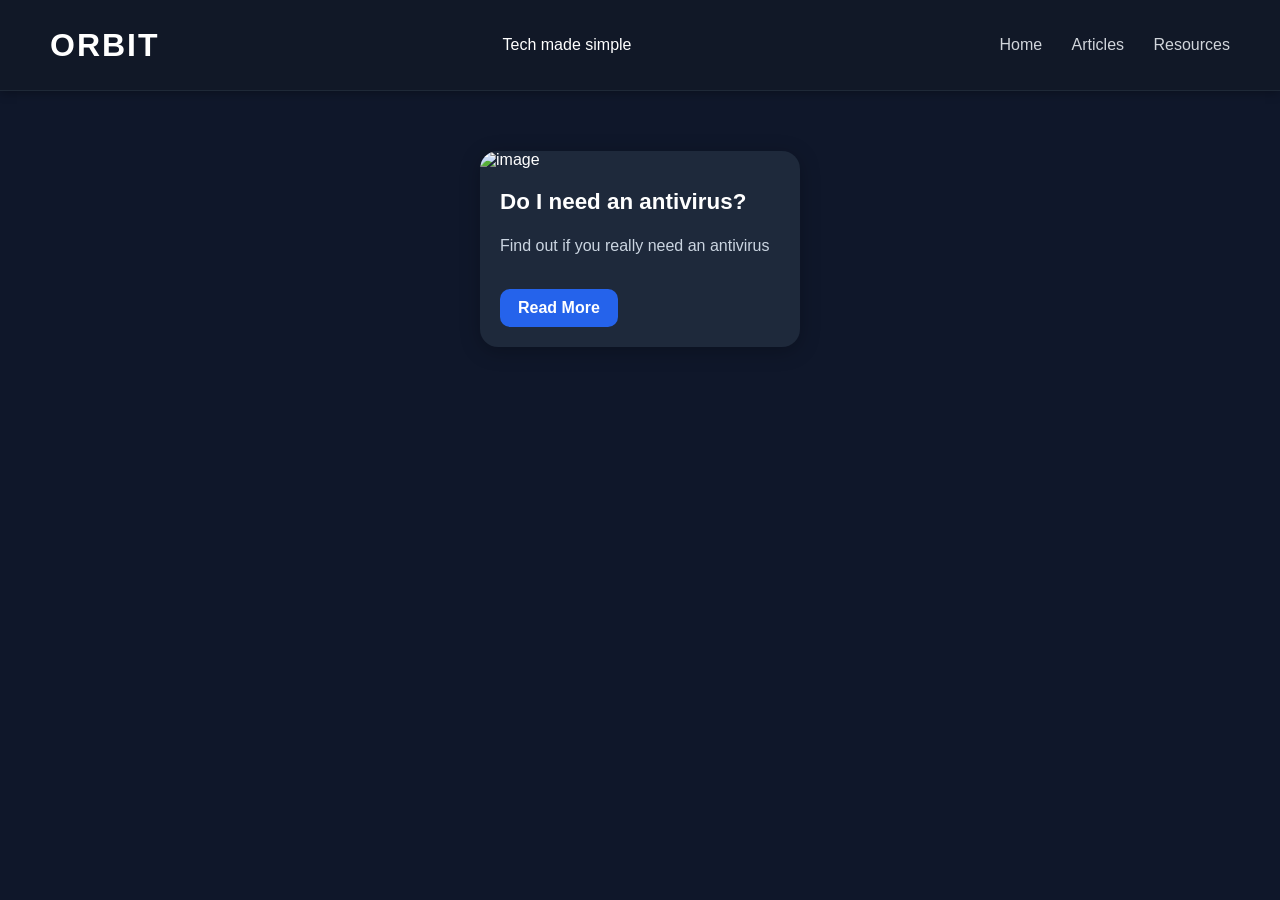
==== articles.html @ 8283e7f2 "Add initial articles.html structure and content" ====
<!doctype html>
<html lang="en">
  <head>
    <meta charset="UTF-8" />
    <meta name="viewport" content="width=device-width, initial-scale=1.0" />
    <title>Articles - Orbit</title>
    <link rel="stylesheet" href="style.css" />
  </head>
  <body>
    <header>
      <div class="logo">ORBIT</div>
      <p>Tech made simple</p>
      <nav>
        <a href="index.html">Home</a>
        <a href="articles.html">Articles</a>
        <a href="#">Resources</a>
      </nav>
    </header>
    <section class="articles">
      <div class="article-card">
        <img src="example.com" alt="image" />
        <div class="article-content">
          <h2>Do I need an antivirus?</h2>

          <p>Find out if you really need an antivirus</p>

          <a href="#" class="read-more"> Read More </a>
        </div>
      </div>
    </section>
  </body>
</html>
---- style.css ----
body {
  margin: 0;
  font-family: "Inter", sans-serif;
  background-color: #0f172a;
  color: white;
}

header {
  background: #111827;
  padding: 20px 50px;

  display: flex;
  justify-content: space-between;
  align-items: center;

  border-bottom: 1px solid #1f2937;
  box-shadow: 0 2px 10px rgba(0, 0, 0, 0.3);

  position: sticky;
  top: 0;
}

.logo {
  font-size: 2rem;
  font-weight: 700;
  letter-spacing: 2px;
}

nav a {
  color: #d1d5db;
  text-decoration: none;
  margin-left: 25px;
  font-size: 1rem;
  transition: color 0.2s;
}

nav a:hover {
  color: lightcyan;
}

.hero-button {
  display: inline-block;

  background: #2563eb;
  color: white;

  text-decoration: none;

  padding: 14px 28px;
  border-radius: 12px;

  font-size: 1rem;
  font-weight: 600;

  margin-top: 20px;

  transition: all 0.2s ease;
}

.hero-button:hover {
  background: #3b82f6;
  transform: translateY(-2px);
}

.hero {
  text-align: center;
  padding: 120px 20px;
}

.articles {
  display: flex;
  justify-content: center;
  gap: 30px;

  flex-wrap: wrap;

  padding: 60px 20px;
}

.article-card {
  background: #1e293b;

  width: 320px;

  border-radius: 18px;
  overflow: hidden;

  box-shadow: 0 4px 20px rgba(0, 0, 0, 0.25);

  transition: transform 0.2s ease;
}

.article-card:hover {
  transform: translateY(-5px);
}

.article-card img {
  width: 100%;
  height: 100px;

  object-fit: cover;
}

.article-content {
  padding: 20px;
}

.article-content h2 {
  margin-top: 0;
  font-size: 1.4rem;
}

.article-content p {
  color: #cbd5e1;
  line-height: 1.5;
}

.read-more {
  display: inline-block;

  margin-top: 15px;

  color: white;
  background: #2563eb;

  padding: 10px 18px;

  border-radius: 10px;

  text-decoration: none;
  font-weight: 600;

  transition: background 0.2s;
}

.read-more:hover {
  background: #3b82f6;
}
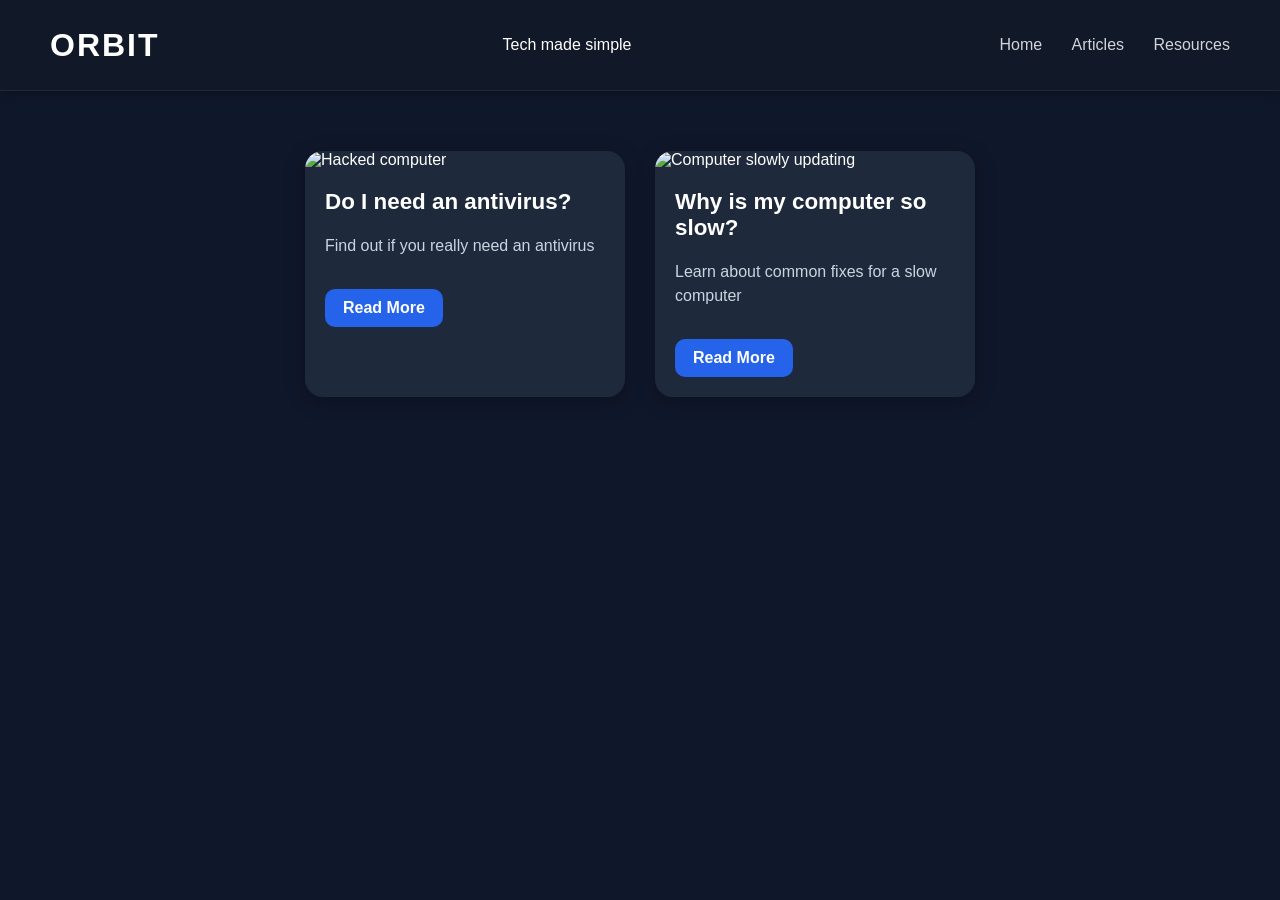
==== commit 19654c41: "Update articles.html with new resources and images" ====
--- a/articles.html
+++ b/articles.html
@@ -13,18 +13,38 @@
       <nav>
         <a href="index.html">Home</a>
         <a href="articles.html">Articles</a>
-        <a href="#">Resources</a>
+        <a href="resources.html">Resources</a>
       </nav>
     </header>
     <section class="articles">
       <div class="article-card">
-        <img src="example.com" alt="image" />
+        <img
+          src="https://plus.unsplash.com/premium_photo-1714618835760-5b2175ad3249?q=80&w=1189&auto=format&fit=crop&ixlib=rb-4.1.0&ixid=M3wxMjA3fDB8MHxwaG90by1wYWdlfHx8fGVufDB8fHx8fA%3D%3D"
+          alt="Hacked computer"
+        />
         <div class="article-content">
           <h2>Do I need an antivirus?</h2>
 
           <p>Find out if you really need an antivirus</p>
 
-          <a href="#" class="read-more"> Read More </a>
+          <a href="articles/do-i-need-an-antivirus.html" class="read-more">
+            Read More
+          </a>
+        </div>
+      </div>
+      <div class="article-card">
+        <img
+          src="https://images.unsplash.com/photo-1620843002805-05a08cb72f57?w=1000&auto=format&fit=crop&q=60&ixlib=rb-4.1.0&ixid=M3wxMjA3fDB8MHxzZWFyY2h8NHx8dXBkYXRlfGVufDB8fDB8fHww"
+          alt="Computer slowly updating"
+        />
+        <div class="article-content">
+          <h2>Why is my computer so slow?</h2>
+
+          <p>Learn about common fixes for a slow computer</p>
+
+          <a href="articles/why-is-my-computer-so-slow" class="read-more">
+            Read More
+          </a>
         </div>
       </div>
     </section>
--- a/style.css
+++ b/style.css
@@ -18,6 +18,8 @@
 
   position: sticky;
   top: 0;
+
+  z-index: 1000;
 }
 
 .logo {
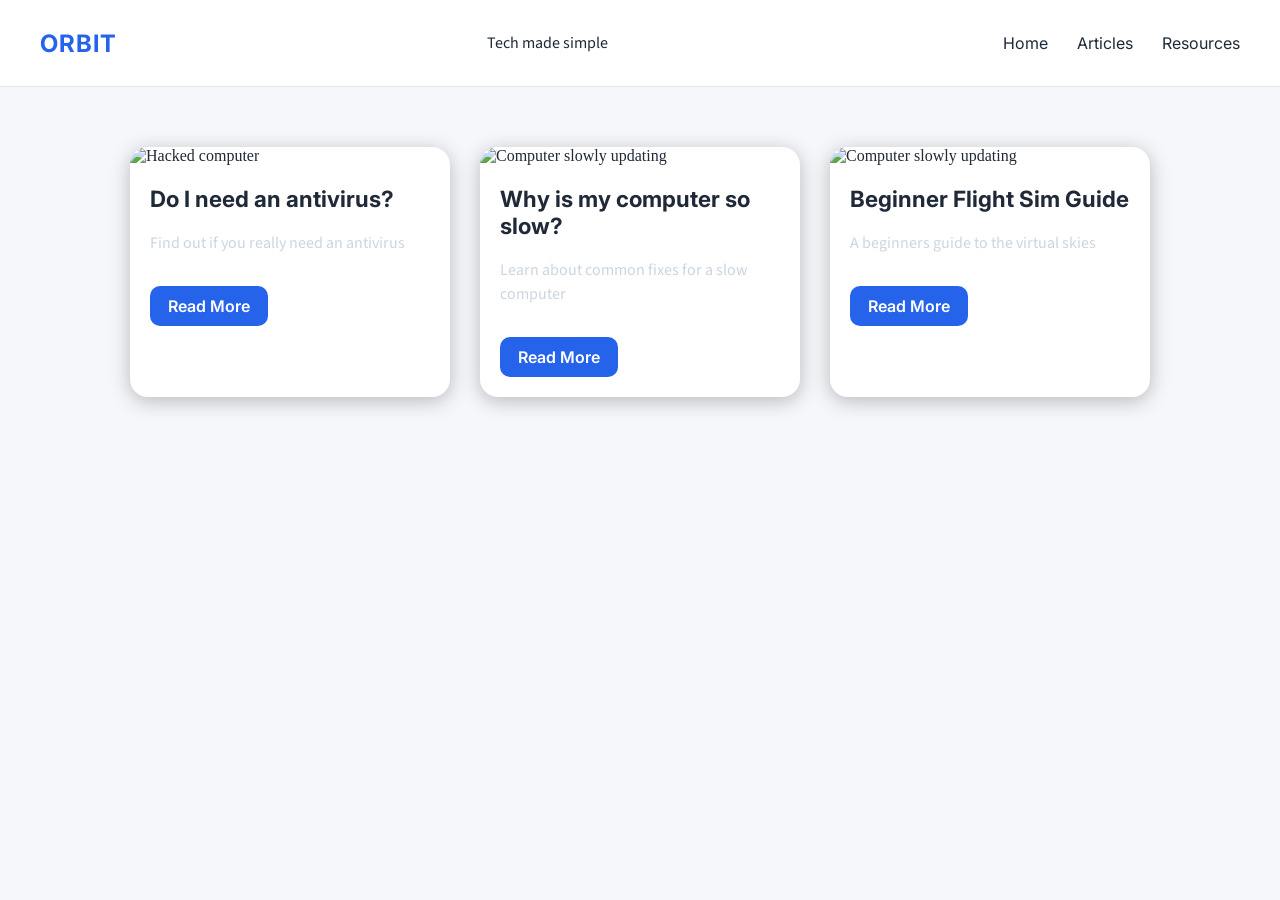
==== commit 9fb59c98: "Add new articles and update links in articles.html" ====
--- a/articles.html
+++ b/articles.html
@@ -5,6 +5,10 @@
     <meta name="viewport" content="width=device-width, initial-scale=1.0" />
     <title>Articles - Orbit</title>
     <link rel="stylesheet" href="style.css" />
+    <link
+      rel="stylesheet"
+      href="https://fonts.googleapis.com/css2?family=Inter:wght@400;600;700&family=Source+Sans+3:wght@400;600&display=%22swap%22"
+    />
   </head>
   <body>
     <header>
@@ -32,6 +36,7 @@
           </a>
         </div>
       </div>
+
       <div class="article-card">
         <img
           src="https://images.unsplash.com/photo-1620843002805-05a08cb72f57?w=1000&auto=format&fit=crop&q=60&ixlib=rb-4.1.0&ixid=M3wxMjA3fDB8MHxzZWFyY2h8NHx8dXBkYXRlfGVufDB8fDB8fHww"
@@ -42,7 +47,23 @@
 
           <p>Learn about common fixes for a slow computer</p>
 
-          <a href="articles/why-is-my-computer-so-slow" class="read-more">
+          <a href="articles/why-is-my-computer-so-slow.html" class="read-more">
+            Read More
+          </a>
+        </div>
+      </div>
+
+      <div class="article-card">
+        <img
+          src="https://flightsimulator-forums-cdn.azureedge.net/uploads/default/original/4X/a/7/f/a7f12aef3bd00f9238c9f2d90b08788c78c31af8.jpeg"
+          alt="Computer slowly updating"
+        />
+        <div class="article-content">
+          <h2>Beginner Flight Sim Guide</h2>
+
+          <p>A beginners guide to the virtual skies</p>
+
+          <a href="articles/beginner-flight-sim-guide.html" class="read-more">
             Read More
           </a>
         </div>
--- a/style.css
+++ b/style.css
@@ -1,20 +1,19 @@
 body {
   margin: 0;
-  font-family: "Inter", sans-serif;
-  background-color: #0f172a;
-  color: white;
+  background-color: #f5f7fb;
+  color: #1f2937;
 }
 
 header {
-  background: #111827;
-  padding: 20px 50px;
+  background: white;
+
+  border-bottom: 1px solid #e5e7eb;
+
+  padding: 16px 40px;
 
   display: flex;
   justify-content: space-between;
   align-items: center;
-
-  border-bottom: 1px solid #1f2937;
-  box-shadow: 0 2px 10px rgba(0, 0, 0, 0.3);
 
   position: sticky;
   top: 0;
@@ -23,13 +22,15 @@
 }
 
 .logo {
-  font-size: 2rem;
+  font-size: 1.5rem;
   font-weight: 700;
-  letter-spacing: 2px;
+  letter-spacing: 1px;
+
+  color: #2563eb;
 }
 
 nav a {
-  color: #d1d5db;
+  color: #1f2937;
   text-decoration: none;
   margin-left: 25px;
   font-size: 1rem;
@@ -37,7 +38,7 @@
 }
 
 nav a:hover {
-  color: lightcyan;
+  color: #cbd1e1;
 }
 
 .hero-button {
@@ -80,7 +81,7 @@
 }
 
 .article-card {
-  background: #1e293b;
+  background: white;
 
   width: 320px;
 
@@ -138,3 +139,48 @@
 .read-more:hover {
   background: #3b82f6;
 }
+
+.article-hero {
+  height: 250px;
+
+  display: flex;
+  align-items: center;
+  justify-content: center;
+
+  background-size: cover;
+  background-position: center;
+
+  position: relative;
+}
+
+/* dark overlay */
+.article-hero::before {
+  content: "";
+
+  position: absolute;
+  inset: 0;
+
+  background: rgba(0, 0, 0, 0.5);
+}
+
+.article-title {
+  position: relative;
+  color: white;
+
+  font-size: 3rem;
+  text-align: center;
+
+  padding: 0 20px;
+}
+
+p {
+  font-family: "Source Sans 3", sans-serif;
+}
+
+h1,
+h2,
+.logo,
+nav,
+a {
+  font-family: "Inter", sans-serif;
+}
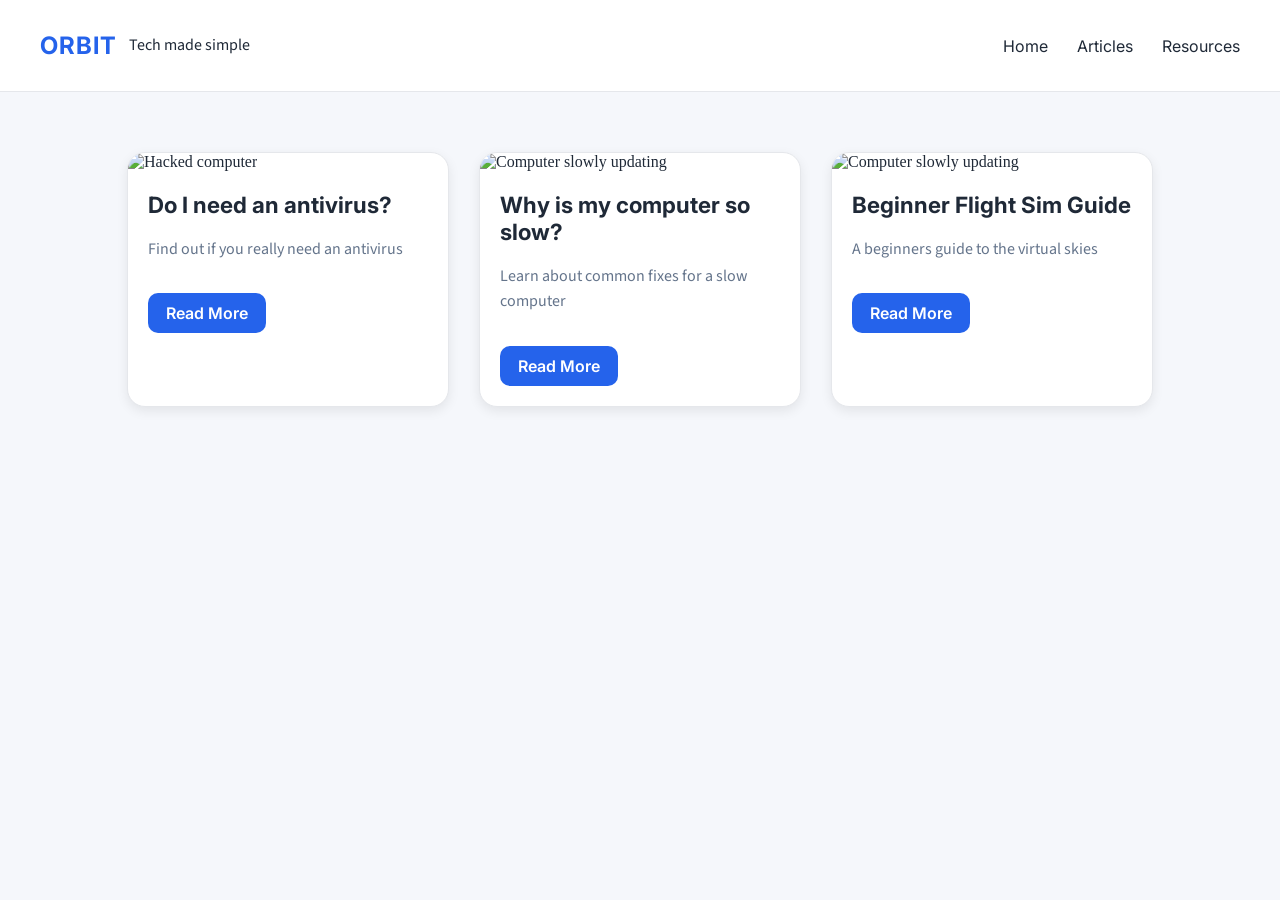
==== commit 8039ff5b: "Refactor header structure in articles.html" ====
--- a/articles.html
+++ b/articles.html
@@ -12,8 +12,10 @@
   </head>
   <body>
     <header>
-      <div class="logo">ORBIT</div>
-      <p>Tech made simple</p>
+      <div class="branding">
+        <div class="logo">ORBIT</div>
+        <p>Tech made simple</p>
+      </div>
       <nav>
         <a href="index.html">Home</a>
         <a href="articles.html">Articles</a>
--- a/style.css
+++ b/style.css
@@ -4,177 +4,11 @@
   color: #1f2937;
 }
 
-header {
-  background: white;
-
-  border-bottom: 1px solid #e5e7eb;
-
-  padding: 16px 40px;
-
-  display: flex;
-  justify-content: space-between;
-  align-items: center;
-
-  position: sticky;
-  top: 0;
-
-  z-index: 1000;
-}
-
-.logo {
-  font-size: 1.5rem;
-  font-weight: 700;
-  letter-spacing: 1px;
-
-  color: #2563eb;
-}
-
-nav a {
-  color: #1f2937;
-  text-decoration: none;
-  margin-left: 25px;
-  font-size: 1rem;
-  transition: color 0.2s;
-}
-
-nav a:hover {
-  color: #cbd1e1;
-}
-
-.hero-button {
-  display: inline-block;
-
-  background: #2563eb;
-  color: white;
-
-  text-decoration: none;
-
-  padding: 14px 28px;
-  border-radius: 12px;
-
-  font-size: 1rem;
-  font-weight: 600;
-
-  margin-top: 20px;
-
-  transition: all 0.2s ease;
-}
-
-.hero-button:hover {
-  background: #3b82f6;
-  transform: translateY(-2px);
-}
-
-.hero {
-  text-align: center;
-  padding: 120px 20px;
-}
-
-.articles {
-  display: flex;
-  justify-content: center;
-  gap: 30px;
-
-  flex-wrap: wrap;
-
-  padding: 60px 20px;
-}
-
-.article-card {
-  background: white;
-
-  width: 320px;
-
-  border-radius: 18px;
-  overflow: hidden;
-
-  box-shadow: 0 4px 20px rgba(0, 0, 0, 0.25);
-
-  transition: transform 0.2s ease;
-}
-
-.article-card:hover {
-  transform: translateY(-5px);
-}
-
-.article-card img {
-  width: 100%;
-  height: 100px;
-
-  object-fit: cover;
-}
-
-.article-content {
-  padding: 20px;
-}
-
-.article-content h2 {
-  margin-top: 0;
-  font-size: 1.4rem;
-}
-
-.article-content p {
-  color: #cbd5e1;
-  line-height: 1.5;
-}
-
-.read-more {
-  display: inline-block;
-
-  margin-top: 15px;
-
-  color: white;
-  background: #2563eb;
-
-  padding: 10px 18px;
-
-  border-radius: 10px;
-
-  text-decoration: none;
-  font-weight: 600;
-
-  transition: background 0.2s;
-}
-
-.read-more:hover {
-  background: #3b82f6;
-}
-
-.article-hero {
-  height: 250px;
-
-  display: flex;
-  align-items: center;
-  justify-content: center;
-
-  background-size: cover;
-  background-position: center;
-
-  position: relative;
-}
-
-/* dark overlay */
-.article-hero::before {
-  content: "";
-
-  position: absolute;
-  inset: 0;
-
-  background: rgba(0, 0, 0, 0.5);
-}
-
-.article-title {
-  position: relative;
-  color: white;
-
-  font-size: 3rem;
-  text-align: center;
-
-  padding: 0 20px;
-}
+/* Typography */
 
 p {
   font-family: "Source Sans 3", sans-serif;
+  line-height: 1.7;
 }
 
 h1,
@@ -184,3 +18,309 @@
 a {
   font-family: "Inter", sans-serif;
 }
+
+/* Header */
+
+header {
+  background: white;
+
+  border-bottom: 1px solid #e5e7eb;
+
+  padding: 16px 40px;
+
+  display: flex;
+  justify-content: space-between;
+  align-items: center;
+
+  position: sticky;
+  top: 0;
+
+  z-index: 1000;
+}
+
+.branding {
+  display: flex;
+  align-items: center;
+  gap: 12px;
+}
+
+.logo {
+  font-size: 1.5rem;
+  font-weight: 700;
+  letter-spacing: 1px;
+
+  color: #2563eb;
+}
+
+nav a {
+  color: #1f2937;
+  text-decoration: none;
+
+  margin-left: 25px;
+
+  font-size: 1rem;
+
+  transition: color 0.2s;
+}
+
+nav a:hover {
+  color: #64748b;
+}
+
+/* Hero */
+
+.hero {
+  text-align: center;
+  padding: 120px 20px;
+}
+
+.hero-button {
+  display: inline-block;
+
+  background: #2563eb;
+  color: white;
+
+  text-decoration: none;
+
+  padding: 14px 28px;
+
+  border-radius: 12px;
+
+  font-size: 1rem;
+  font-weight: 600;
+
+  margin-top: 20px;
+
+  transition: all 0.2s ease;
+}
+
+.hero-button:hover {
+  background: #3b82f6;
+  transform: translateY(-2px);
+}
+
+/* Homepage Articles */
+
+.articles {
+  display: flex;
+  justify-content: center;
+  gap: 30px;
+
+  flex-wrap: wrap;
+
+  padding: 60px 20px;
+}
+
+.article-card {
+  background: white;
+
+  width: 320px;
+
+  border-radius: 18px;
+  overflow: hidden;
+
+  border: 1px solid #e5e7eb;
+
+  box-shadow: 0 4px 12px rgba(0, 0, 0, 0.08);
+
+  transition: transform 0.2s ease;
+}
+
+.article-card:hover {
+  transform: translateY(-5px);
+}
+
+.article-card img {
+  width: 100%;
+  height: 180px;
+
+  object-fit: cover;
+}
+
+.article-content {
+  padding: 20px;
+}
+
+.article-content h2 {
+  margin-top: 0;
+  font-size: 1.4rem;
+}
+
+.article-content p {
+  color: #64748b;
+  line-height: 1.6;
+}
+
+.read-more {
+  display: inline-block;
+
+  margin-top: 15px;
+
+  color: white;
+  background: #2563eb;
+
+  padding: 10px 18px;
+
+  border-radius: 10px;
+
+  text-decoration: none;
+  font-weight: 600;
+
+  transition: all 0.2s ease;
+}
+
+.read-more:hover {
+  background: #3b82f6;
+  transform: translateY(-2px);
+}
+
+/* Article Hero */
+
+.article-hero {
+  height: 250px;
+
+  display: flex;
+  align-items: center;
+  justify-content: center;
+
+  background-size: cover;
+  background-position: center;
+
+  position: relative;
+}
+
+.article-hero::before {
+  content: "";
+
+  position: absolute;
+  inset: 0;
+
+  background: rgba(0, 0, 0, 0.35);
+}
+
+.article-title {
+  position: relative;
+
+  color: white;
+
+  font-size: 3rem;
+  text-align: center;
+
+  padding: 0 20px;
+}
+
+/* Article Body */
+
+main {
+  max-width: 900px;
+  margin: 0 auto;
+
+  padding: 40px 24px;
+}
+
+/* Simulator Comparison Table */
+
+.table-wrapper {
+  overflow-x: auto;
+  margin: 2rem 0;
+}
+
+.sim-table {
+  width: 100%;
+
+  border-collapse: collapse;
+
+  background: white;
+
+  border: 1px solid #e5e7eb;
+  border-radius: 18px;
+
+  overflow: hidden;
+
+  box-shadow: 0 4px 12px rgba(0, 0, 0, 0.08);
+}
+
+.sim-table th {
+  background: #2563eb;
+  color: white;
+
+  text-align: left;
+
+  padding: 14px 16px;
+
+  font-family: "Inter", sans-serif;
+}
+
+.sim-table td {
+  padding: 12px 16px;
+
+  border-bottom: 1px solid #e5e7eb;
+}
+
+.sim-table tr:last-child td {
+  border-bottom: none;
+}
+
+.sim-table tr:nth-child(even) {
+  background: #f8fafc;
+}
+
+.sim-table tr:hover {
+  background: #eef4ff;
+}
+
+.hardware-grid {
+  display: flex;
+  flex-wrap: wrap;
+  gap: 24px;
+}
+
+.hardware-card {
+  width: 280px;
+
+  background: white;
+
+  border: 1px solid #e5e7eb;
+  border-radius: 18px;
+
+  overflow: hidden;
+
+  box-shadow: 0 4px 12px rgba(0, 0, 0, 0.08);
+}
+
+.hardware-card img {
+  width: 100%;
+  height: 180px;
+  object-fit: cover;
+}
+
+.resource-grid {
+  display: flex;
+  flex-wrap: wrap;
+  gap: 24px;
+
+  justify-content: center;
+
+  margin-top: 30px;
+}
+
+.resource-card {
+  width: 320px;
+
+  background: white;
+
+  border: 1px solid #e5e7eb;
+  border-radius: 18px;
+
+  padding: 24px;
+
+  box-shadow: 0 4px 12px rgba(0, 0, 0, 0.08);
+}
+
+.resource-card h2 {
+  margin-top: 0;
+}
+
+.resource-card p {
+  color: #64748b;
+}
